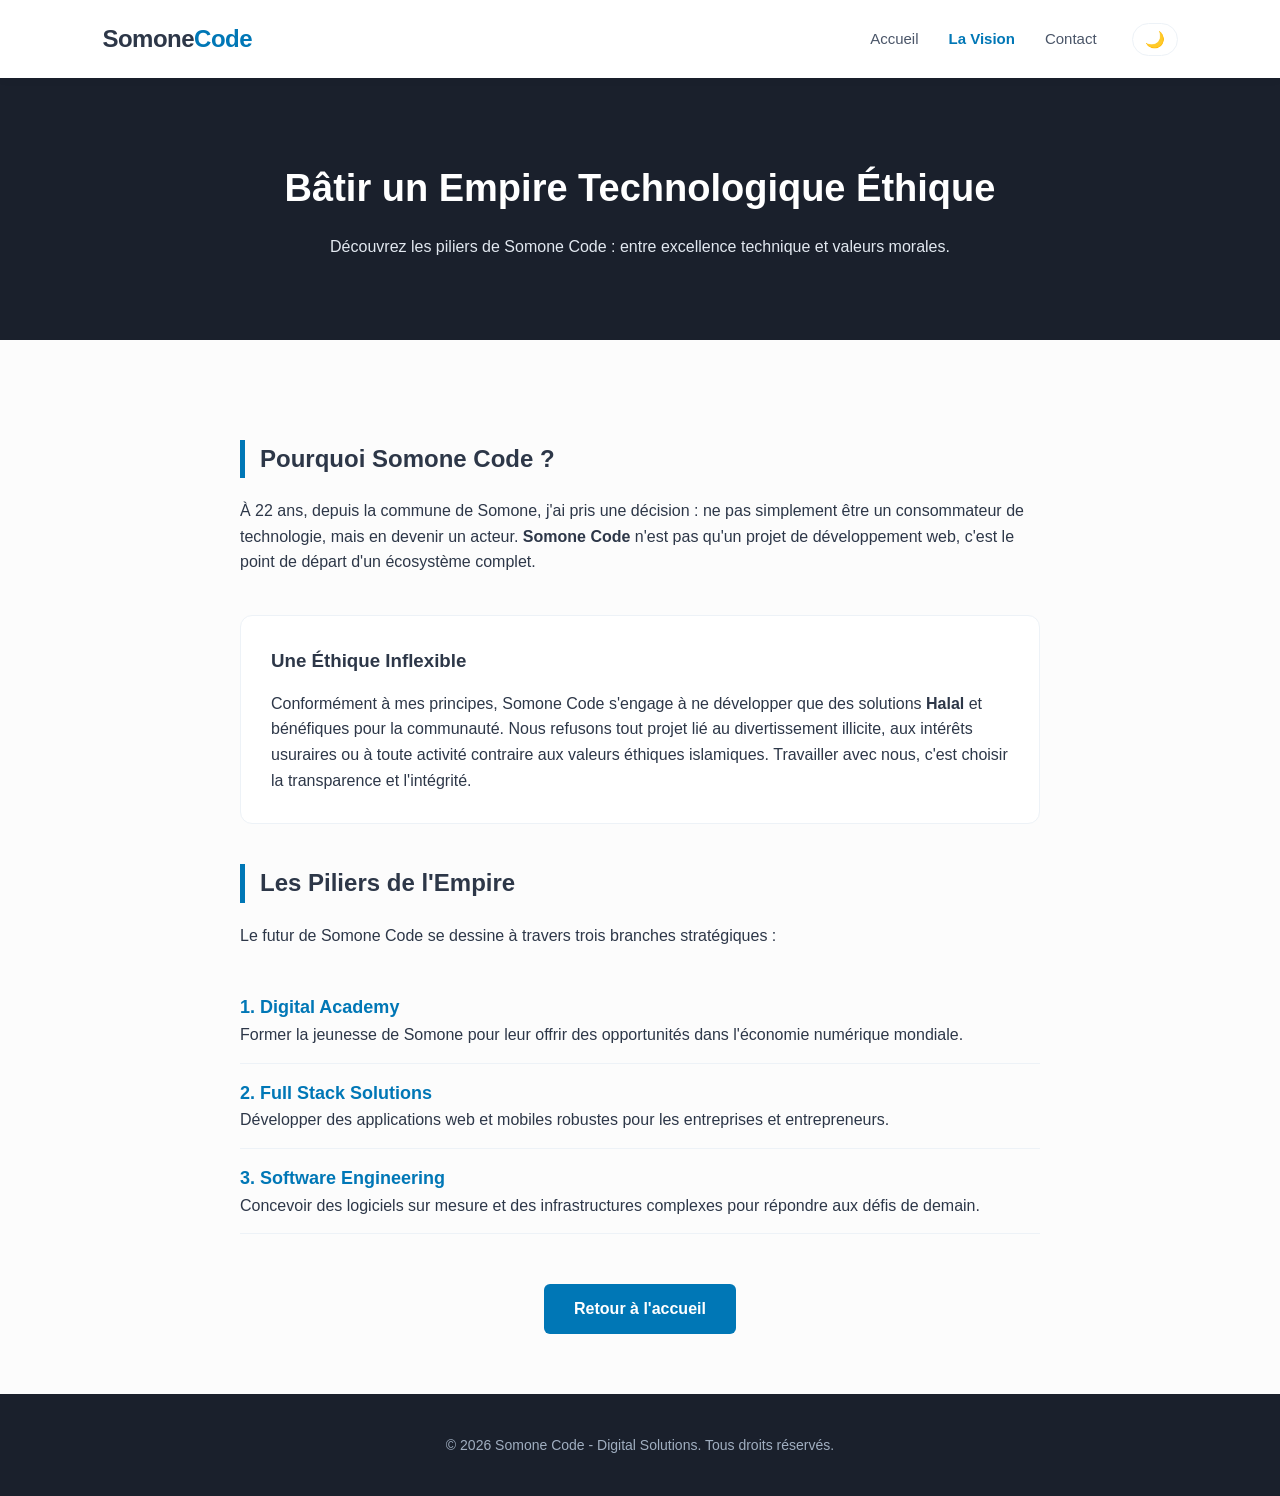
==== vision.html @ be238f2e "Déploiement initial du site Somone Code" ====
<!DOCTYPE html>
<html lang="fr">
<head>
    <meta charset="UTF-8">
    <meta name="viewport" content="width=device-width, initial-scale=1.0">
    <title>La Vision - Somone Code</title>
    <link rel="stylesheet" href="style.css">
</head>
<body>
    <header>
        <div class="logo">Somone<span>Code</span></div>
        <div class="nav-container">
            <nav>
                <ul>
                    <li><a href="index.html">Accueil</a></li>
                    <li><a href="vision.html" class="active">La Vision</a></li>
                    <li><a href="index.html#contact">Contact</a></li>
                </ul>
            </nav>
            <button id="theme-toggle" class="theme-btn">🌙</button>
        </div>
    </header>

    <section class="vision-hero">
        <h1>Bâtir un Empire Technologique Éthique</h1>
        <p>Découvrez les piliers de Somone Code : entre excellence technique et valeurs morales.</p>
    </section>

    <section class="vision-content">
        <div class="container-narrow">
            <h2>Pourquoi Somone Code ?</h2>
            <p>
                À 22 ans, depuis la commune de Somone, j'ai pris une décision : ne pas simplement être un consommateur de technologie, mais en devenir un acteur. 
                <strong>Somone Code</strong> n'est pas qu'un projet de développement web, c'est le point de départ d'un écosystème complet.
            </p>

            <div class="philosophy-box">
                <h3>Une Éthique Inflexible</h3>
                <p>
                    Conformément à mes principes, Somone Code s'engage à ne développer que des solutions <strong>Halal</strong> et bénéfiques pour la communauté. 
                    Nous refusons tout projet lié au divertissement illicite, aux intérêts usuraires ou à toute activité contraire aux valeurs éthiques islamiques. 
                    Travailler avec nous, c'est choisir la transparence et l'intégrité.
                </p>
            </div>

            <h2>Les Piliers de l'Empire</h2>
            <p>Le futur de Somone Code se dessine à travers trois branches stratégiques :</p>
            
            <div class="branches-list">
                <div class="branch-item">
                    <strong>1. Digital Academy</strong>
                    <p>Former la jeunesse de Somone pour leur offrir des opportunités dans l'économie numérique mondiale.</p>
                </div>
                <div class="branch-item">
                    <strong>2. Full Stack Solutions</strong>
                    <p>Développer des applications web et mobiles robustes pour les entreprises et entrepreneurs.</p>
                </div>
                <div class="branch-item">
                    <strong>3. Software Engineering</strong>
                    <p>Concevoir des logiciels sur mesure et des infrastructures complexes pour répondre aux défis de demain.</p>
                </div>
            </div>

            <div class="cta-vision">
                <a href="index.html" class="btn-explorer">Retour à l'accueil</a>
            </div>
        </div>
    </section>

    <footer>
        <p>&copy; 2026 Somone Code - Digital Solutions. Tous droits réservés.</p>
    </footer>
<script src="script.js"></script>
</body>
</html>
---- style.css ----
/* Variables pour le Mode Clair (par défaut) */
:root {
    --bg-principal: #fcfcfc;
    --bg-header: #ffffff;
    --texte-principal: #2d3748;
    --texte-secondaire: #4a5568;
    --bg-card: #ffffff;
    --border-color: #edf2f7;
}

/* Variables pour le Mode Sombre (quand la classe .dark-mode est activée) */
body.dark-mode {
    --bg-principal: #0f172a; /* Bleu-noir très sombre et moderne */
    --bg-header: #1e293b;
    --texte-principal: #ffffff; /* Blanc pur pour casser le manque de contraste */
    --texte-secondaire: #94a3b8;
    --bg-card: #1e293b;
    --border-color: #334155;
}

/* Style du bouton Lune/Soleil */
.theme-btn {
    background: none;
    border: 1px solid var(--border-color);
    padding: 6px 12px;
    border-radius: 20px;
    cursor: pointer;
    font-size: 16px;
    transition: background 0.3s ease;
    margin-left: 15px;
}
.theme-btn:hover {
    background-color: var(--border-color);
}

/* ==========================================================================
   1. RESET & BASES (Style minimaliste et propre)
   ========================================================================== */
* {
    margin: 0;
    padding: 0;
    box-sizing: border-box;
    font-family: 'Segoe UI', Tahoma, Geneva, Verdana, sans-serif;
}

html {
    scroll-behavior: smooth;
}

body {
    background-color: var(--bg-principal);
    color: var(--texte-principal);
    line-height: 1.6;
}

h1, h2, h3, .hero-section h1 {
    color: var(--texte-principal) !important;
}
.hero-section p, .features-section p {
    color: var(--texte-secondaire);
}

a {
    text-decoration: none;
    color: inherit;
}

/* ==========================================================================
   2. EN-TÊTE & NAVIGATION (FLEXBOX)
   ========================================================================== */
header {
    display: flex;
    justify-content: space-between;
    align-items: center;
    padding: 20px 8%;
    background-color: var(--bg-header);
    box-shadow: 0 2px 10px rgba(0, 0, 0, 0.03);
    position: sticky;
    top: 0;
    z-index: 100;
}

.nav-container {
    display: flex;
    align-items: center;
    gap: 20px;
}

.logo {
    font-size: 24px;
    font-weight: 700;
    color: var(--texte-principal); /* Utilise la variable pour passer du noir au blanc ! */
    letter-spacing: -0.5px;
}

.logo span {
    color: #0077b6; /* Le Bleu Lagon signature de Somone Code */
}

header nav ul {
    display: flex;
    list-style: none;
    gap: 30px;
}

header nav ul li a {
    font-size: 15px;
    font-weight: 500;
    color: #4a5568;
    transition: color 0.3s ease;
}

header nav ul li a:hover {
    color: #0077b6;
}

/* ==========================================================================
   3. SECTION HERO (Design épuré et percutant)
   ========================================================================== */
.hero-section {
    background: linear-gradient(135px, #f0f4f8 0%, #e2e8f0 100%);
    padding: 100px 8%;
    text-align: center;
    display: flex;
    justify-content: center;
    align-items: center;
    min-height: 60vh;
}

.hero-content {
    max-width: 700px;
}

.hero-content h1 {
    font-size: 42px;
    color: #1a202c;
    margin-bottom: 20px;
    font-weight: 700;
}

.hero-content p {
    font-size: 18px;
    color: #4a5568;
    margin-bottom: 35px;
}

.btn-explorer {
    display: inline-block;
    background-color: #0077b6;
    color: #ffffff;
    padding: 12px 30px;
    border-radius: 6px;
    font-weight: 600;
    transition: transform 0.2s ease, background-color 0.3s ease;
}

.btn-explorer:hover {
    background-color: #005f94;
    transform: translateY(-2px);
}

/* ==========================================================================
   4. SECTION FONDATIONS / PROJETS (GRID)
   ========================================================================== */
.features-section {
    padding: 80px 8%;
    text-align: center;
}

.features-section h2 {
    font-size: 32px;
    color: #1a202c;
    margin-bottom: 50px;
    position: relative;
}

.features-section h2::after {
    content: '';
    display: block;
    width: 50px;
    height: 3px;
    background-color: #0077b6;
    margin: 10px auto 0 auto;
    border-radius: 2px;
}

.cards-grid {
    display: grid;
    grid-template-columns: repeat(auto-fit, minmax(300px, 1fr));
    gap: 40px;
    margin-top: 20px;
}

.card {
    background-color: var(--bg-card);
    border-radius: 12px;
    padding: 25px;
    text-align: left;
    box-shadow: 0 4px 20px rgba(0, 0, 0, 0.02);
    border: 1px solid var(--border-color);
    transition: transform 0.3s ease, box-shadow 0.3s ease;
}

.card:hover {
    transform: translateY(-5px);
    box-shadow: 0 10px 30px rgba(0, 0, 0, 0.05);
}

.card-icon {
    font-size: 40px;
    margin-bottom: 20px;
    background: #f0f4f8;
    width: 70px;
    height: 70px;
    display: flex;
    justify-content: center;
    align-items: center;
    border-radius: 12px;
    color: #0077b6;
    border: 1px solid #e2e8f0;
}

.card h3 {
    font-size: 20px;
    color: #2d3748;
    margin-bottom: 12px;
}

.card p {
    font-size: 15px;
    color: #718096;
}

/* ==========================================================================
   5. PIED DE PAGE
   ========================================================================== */
footer {
    background-color: #1a202c;
    color: #a0aec0;
    padding: 40px 8%;
    text-align: center;
    font-size: 14px;
}

/* ==========================================================================
   5. SECTION CONTACT (Formulaire épuré)
   ========================================================================== */
.contact-section {
    padding: 80px 8%;
   background-color: var(--bg-card); /* Utilise le fond de carte ou principal */
    color: var(--texte-principal);
    /* ... garde le reste de ton code ... */
    text-align: center;
}

.contact-section h2 {
    font-size: 32px;
    color: #1a202c;
    margin-bottom: 10px;
}

.contact-subtitle {
    color: #718096;
    margin-bottom: 40px;
    font-size: 16px;
}

.contact-form {
    max-width: 500px;
    margin: 0 auto;
    text-align: left;
}

.form-group {
    margin-bottom: 20px;
}

.form-group label {
    display: block;
    font-size: 14px;
    font-weight: 600;
    color: #4a5568;
    margin-bottom: 8px;
}

.form-group input,
.form-group textarea {
    width: 100%;
    padding: 12px;
    border: 1px solid #e2e8f0;
    border-radius: 6px;
    background-color: #f7fafc;
    font-size: 15px;
    color: #2d3748;
    transition: border-color 0.3s ease;
}

.form-group input:focus,
.form-group textarea:focus {
    outline: none;
    border-color: #0077b6;
    background-color: #ffffff;
}

.btn-submit {
    display: inline-block;
    width: 100%;
    background-color: #1a202c; /* Noir/Gris très foncé pour contraster avec le bouton bleu du haut */
    color: #ffffff;
    padding: 14px;
    border: none;
    border-radius: 6px;
    font-size: 16px;
    font-weight: 600;
    cursor: pointer;
    transition: background-color 0.3s ease;
}

.btn-submit:hover {
    background-color: #2d3748;
}

/* ==========================================================================
   6. RESPONSIVE DESIGN (Adaptation Mobile)
   ========================================================================== */
@media (max-width: 768px) {
    header {
        flex-direction: column;
        gap: 15px;
        padding: 15px;
    }
    .hero-content h1 {
        font-size: 32px;
    }
    .hero-content p {
        font-size: 16px;
    }
}

/* ==========================================================================
   7. STYLES POUR LA PAGE VISION
   ========================================================================== */
.vision-hero {
    background: #1a202c;
    color: white;
    padding: 80px 8%;
    text-align: center;
}

.vision-hero h1 {
    color: #ffffff;
    font-size: 38px;
    margin-bottom: 15px;
}

.vision-content {
    padding: 60px 8%;
    background-color: var(--bg-principal);
}

.container-narrow {
    max-width: 800px;
    margin: 0 auto;
}

.container-narrow h2 {
    margin: 40px 0 20px 0;
    color: #1a202c;
    border-left: 5px solid #0077b6;
    padding-left: 15px;
}

.philosophy-box {
    background-color: var(--bg-card); /* Devient adaptatif */
    padding: 30px;
    border-radius: 12px;
    border: 1px solid var(--border-color); /* Devient adaptatif */
    margin: 40px 0;
}

.philosophy-box h3 {
    color: var(--texte-principal); /* Utilise le blanc en mode sombre, ou le bleu/noir en mode clair */
    margin-bottom: 15px;
}

.branches-list {
    margin: 30px 0;
}

.branch-item {
    padding: 15px 0;
    border-bottom: 1px solid #edf2f7;
}

.branch-item strong {
    color: #0077b6;
    font-size: 18px;
}

.cta-vision {
    margin-top: 50px;
    text-align: center;
}

/* Petit indicateur pour le menu actif */
header nav ul li a.active {
    color: #0077b6;
    font-weight: 700;
}
.vision-hero h1 {
    color: #ffffff !important; /* Force le blanc pur pour le titre du bandeau */
}
.vision-hero p {
    color: #e2e8f0 !important; /* Force un blanc-gris clair pour le sous-titre */
}

/* Ajustements de contraste pour la boîte philosophie en mode sombre */
body.dark-mode .philosophy-box {
    background-color: #1e293b; /* Un fond bleu-noir plus clair que le fond du site pour ressortir */
    border-color: #334155;
}

body.dark-mode .philosophy-box p {
    color: #cbd5e0; /* Un gris clair très lisible pour le paragraphe */
}

body.dark-mode .philosophy-box strong {
    color: #ffffff; /* Le blanc pur pour les mots importants comme Halal */
}

/* Rend le texte de description sous le grand titre bien visible la nuit */
body.dark-mode .hero-section p {
    color: #cbd5e0 !important; /* Un gris très clair et doux pour les yeux */
}
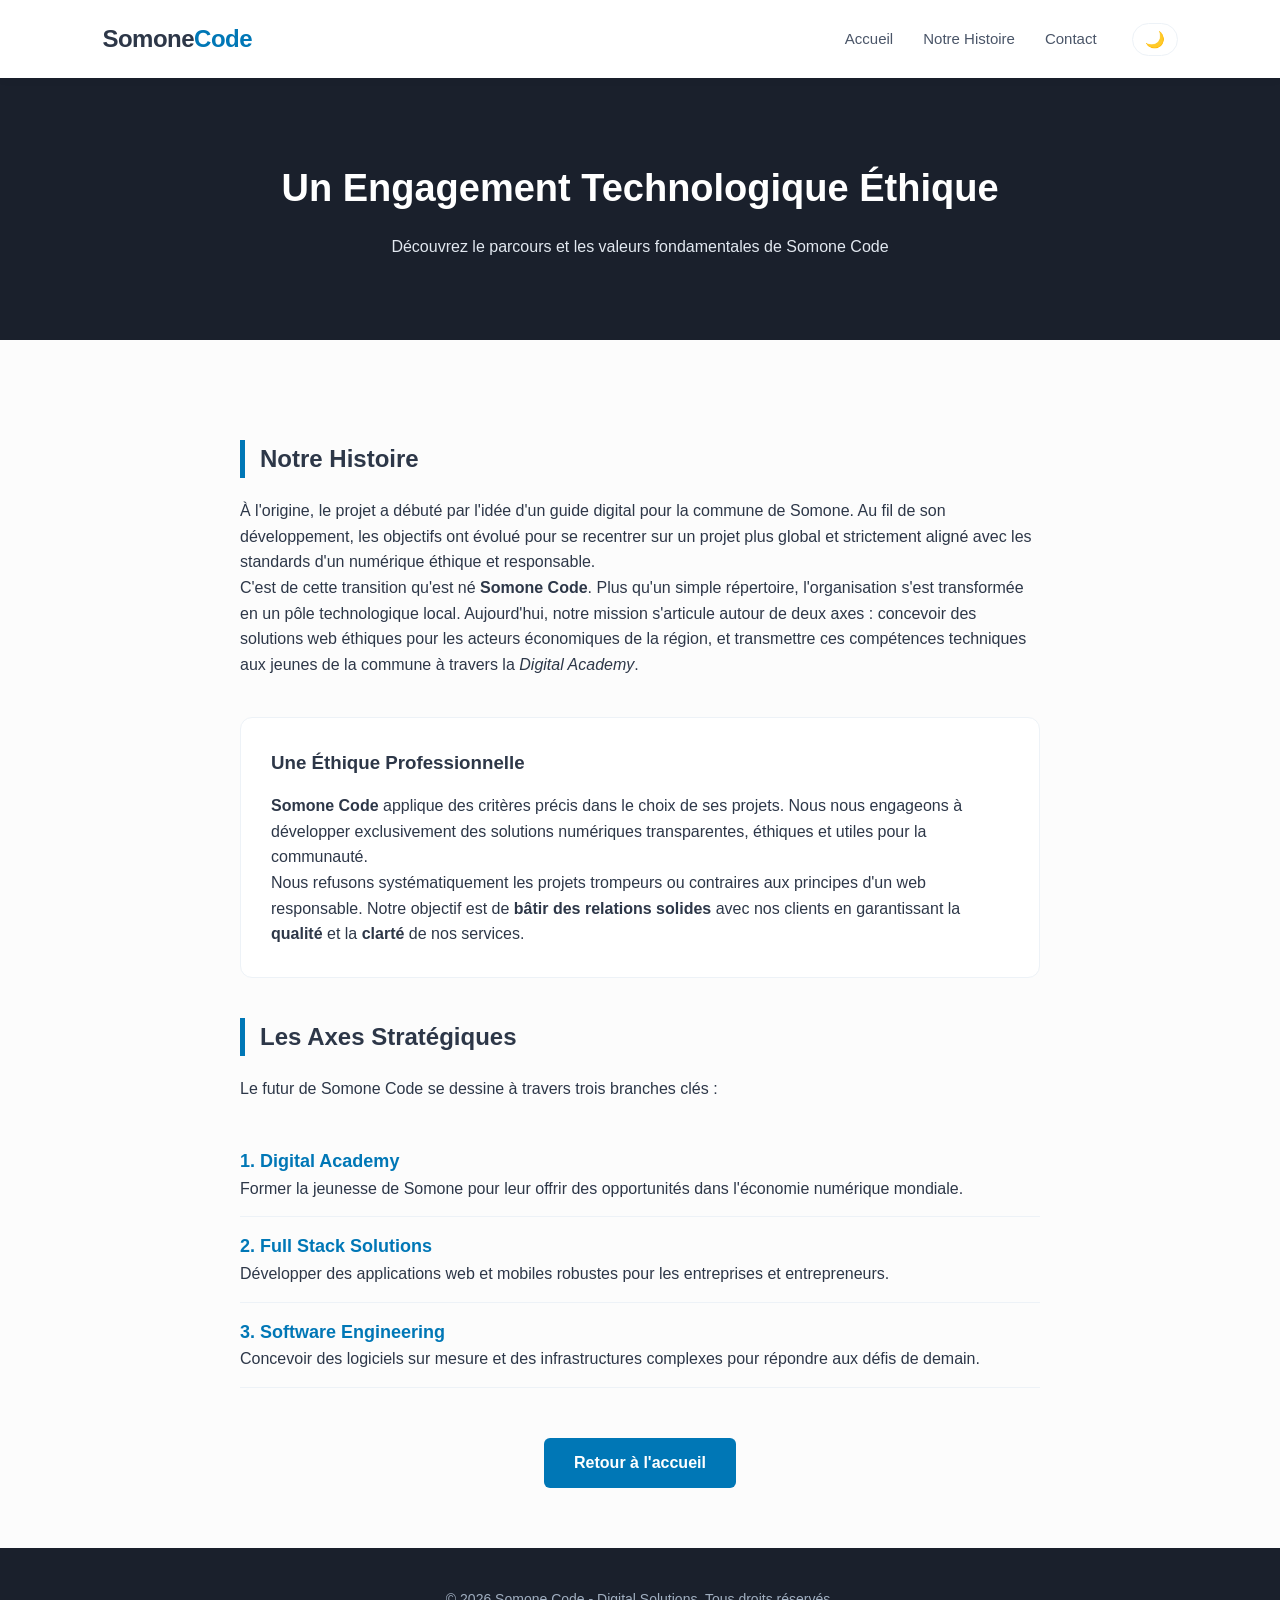
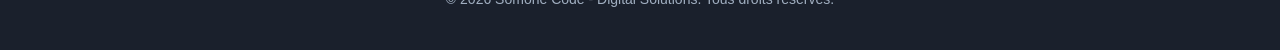
==== commit d346489f: "Mise à jour Générale" ====
--- a/vision.html
+++ b/vision.html
@@ -3,7 +3,7 @@
 <head>
     <meta charset="UTF-8">
     <meta name="viewport" content="width=device-width, initial-scale=1.0">
-    <title>La Vision - Somone Code</title>
+    <title>Notre Histoire - Somone Code</title>
     <link rel="stylesheet" href="style.css">
 </head>
 <body>
@@ -12,39 +12,42 @@
         <div class="nav-container">
             <nav>
                 <ul>
-                    <li><a href="index.html">Accueil</a></li>
-                    <li><a href="vision.html" class="active">La Vision</a></li>
-                    <li><a href="index.html#contact">Contact</a></li>
-                </ul>
+                 <li><a href="index.html">Accueil</a></li>
+                 <li><a href="vision.html">Notre Histoire</a></li>
+                 <li><a href="index.html#contact">Contact</a></li>
+                 </ul>
             </nav>
             <button id="theme-toggle" class="theme-btn">🌙</button>
         </div>
     </header>
 
     <section class="vision-hero">
-        <h1>Bâtir un Empire Technologique Éthique</h1>
-        <p>Découvrez les piliers de Somone Code : entre excellence technique et valeurs morales.</p>
+            <h1>Un Engagement Technologique Éthique</h1>
+            <p>Découvrez le parcours et les valeurs fondamentales de Somone Code</p>
     </section>
 
     <section class="vision-content">
         <div class="container-narrow">
-            <h2>Pourquoi Somone Code ?</h2>
-            <p>
-                À 22 ans, depuis la commune de Somone, j'ai pris une décision : ne pas simplement être un consommateur de technologie, mais en devenir un acteur. 
-                <strong>Somone Code</strong> n'est pas qu'un projet de développement web, c'est le point de départ d'un écosystème complet.
+           <h2>Notre Histoire</h2>
+           <p>
+            À l'origine, le projet a débuté par l'idée d'un guide digital pour la commune de Somone. Au fil de son développement, les objectifs ont évolué pour se recentrer sur un projet plus global et strictement aligné avec les standards d'un numérique éthique et responsable.
             </p>
+           <p>
+            C'est de cette transition qu'est né <strong>Somone Code</strong>. Plus qu'un simple répertoire, l'organisation s'est transformée en un pôle technologique local. Aujourd'hui, notre mission s'articule autour de deux axes : concevoir des solutions web éthiques pour les acteurs économiques de la région, et transmettre ces compétences techniques aux jeunes de la commune à travers la <em>Digital Academy</em>.
+           </p>
 
             <div class="philosophy-box">
-                <h3>Une Éthique Inflexible</h3>
-                <p>
-                    Conformément à mes principes, Somone Code s'engage à ne développer que des solutions <strong>Halal</strong> et bénéfiques pour la communauté. 
-                    Nous refusons tout projet lié au divertissement illicite, aux intérêts usuraires ou à toute activité contraire aux valeurs éthiques islamiques. 
-                    Travailler avec nous, c'est choisir la transparence et l'intégrité.
-                </p>
+                <h3>Une Éthique Professionnelle</h3>
+                 <p>
+                 <strong>Somone Code</strong> applique des critères précis dans le choix de ses projets. Nous nous engageons à développer exclusivement des solutions numériques transparentes, éthiques et utiles pour la communauté.
+                 </p>
+                 <p>
+                 Nous refusons systématiquement les projets trompeurs ou contraires aux principes d'un web responsable. Notre objectif est de <strong>bâtir des relations solides</strong> avec nos clients en garantissant la <strong>qualité</strong> et la <strong>clarté</strong> de nos services.
+                 </p>
             </div>
 
-            <h2>Les Piliers de l'Empire</h2>
-            <p>Le futur de Somone Code se dessine à travers trois branches stratégiques :</p>
+            <h2>Les Axes Stratégiques</h2>
+                 <p>Le futur de Somone Code se dessine à travers trois branches clés :</p>
             
             <div class="branches-list">
                 <div class="branch-item">
